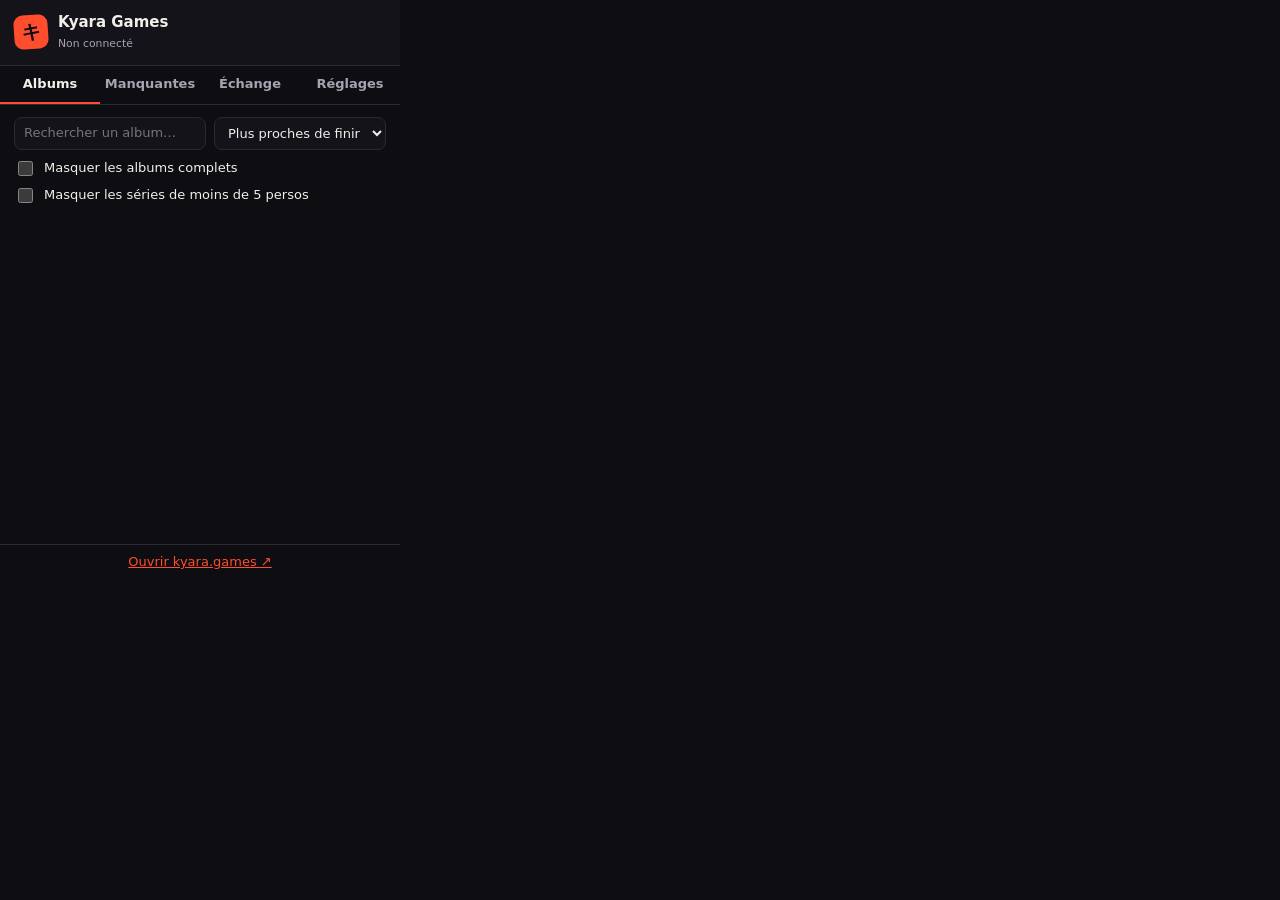
==== src/popup/popup.html @ 9466a93d "Boosters rentables, filtre Amis du classement, séries complètes condensées et verrouillage du dernie" ====
<!doctype html>
<html lang="fr">
  <head>
    <meta charset="utf-8" />
    <title>Kyara Games</title>
    <link rel="stylesheet" href="popup.css" />
  </head>
  <body>
    <header class="top">
      <div class="brand"><b>キ</b><div><h1>Kyara Games</h1><small id="who">Non connecté</small></div></div>
      <div class="packs" id="packs" title="Boosters gratuits"></div>
    </header>

    <div class="update" id="update" hidden>
      <span id="update-text"></span>
      <button type="button" id="update-go">Mettre à jour</button>
      <p class="update-help" id="update-help" hidden></p>
    </div>

    <nav class="tabs" role="tablist">
      <button role="tab" data-tab="albums" aria-selected="true">Albums</button>
      <button role="tab" data-tab="missing">Manquantes</button>
      <button role="tab" data-tab="trade">Échange</button>
      <button role="tab" data-tab="settings">Réglages</button>
    </nav>

    <main>
      <div id="notice" class="notice" hidden></div>

      <section data-panel="albums">
        <div class="tools">
          <input id="album-q" type="search" placeholder="Rechercher un album…" />
          <select id="album-sort">
            <option value="close">Plus proches de finir</option>
            <option value="pct">Plus avancés</option>
            <option value="az">A → Z</option>
          </select>
        </div>
        <label class="switch"><input type="checkbox" data-setting="hideComplete" /> Masquer les albums complets</label>
        <label class="switch"><input type="checkbox" data-setting="hideSmall" /> Masquer les séries de moins de 5 persos</label>
        <p class="summary" id="album-summary"></p>
        <ul class="albums" id="albums"></ul>
      </section>

      <section data-panel="missing" hidden>
        <div class="tools">
          <input id="missing-q" type="search" placeholder="Perso ou univers…" />
          <select id="missing-r"><option value="">Toutes raretés</option></select>
        </div>
        <select id="missing-s" class="full"><option value="">Tous les albums</option></select>
        <p class="summary" id="missing-summary"></p>
        <div class="grid" id="missing"></div>
      </section>

      <section data-panel="trade" hidden>
        <p class="hint">Ouvre un échange sur kyara.games : le joueur est repris ici automatiquement. Tu peux aussi choisir un ami.</p>
        <div class="tools">
          <select id="partner-pick" class="full"><option value="">Choisir un joueur…</option></select>
        </div>
        <div id="trade"></div>
      </section>

      <section data-panel="settings" hidden>
        <h2>Sur le site</h2>
        <label class="switch"><input type="checkbox" data-setting="hideComplete" /> Masquer les albums complets</label>
        <label class="switch"><input type="checkbox" data-setting="hideSmall" /> Masquer les séries de moins de 5 persos</label>
        <label class="switch"><input type="checkbox" data-setting="badgeMissing" /> Badge « Manquante » sur les cartes (hors marché, sauf pendant un échange)</label>
        <label class="switch"><input type="checkbox" data-setting="badgeDupes" /> Badge « ×N » sur mes doublons (Collection et échanges) et « Unique » sur mes cartes en un seul exemplaire (échanges)</label>
        <label class="switch"><input type="checkbox" data-setting="theirDupes" /> Filtre « Ses doublons » activé d’office dans les propositions d’échange</label>
        <label class="switch"><input type="checkbox" data-setting="lockLastListed" /> Verrouiller le dernier exemplaire d’une carte dont un doublon est en vente</label>
        <h2>Notifications</h2>
        <label class="switch"><input type="checkbox" data-setting="notifyBoosters" /> Boosters gratuits pleins</label>
        <label class="switch"><input type="checkbox" data-setting="notifyWish" /> Mes envies mises en vente au marché</label>
        <label class="switch"><input type="checkbox" data-setting="notifyTrades" /> Échanges (propositions, réponses, messages)</label>
        <label class="switch"><input type="checkbox" data-setting="notifyMarket" /> Transactions (ventes, achats, enchères)</label>
        <label class="switch"><input type="checkbox" data-setting="notifyFriends" /> Amis</label>
        <label class="switch"><input type="checkbox" data-setting="notifyOther" /> Autres (équipe, cadeaux, parrainage…)</label>
        <label class="row">Vérifier toutes les
          <select data-setting="pollMinutes">
            <option value="1">1 min</option>
            <option value="2">2 min</option>
            <option value="5">5 min</option>
            <option value="10">10 min</option>
          </select>
        </label>
        <div class="actions">
          <button id="test">Tester une notification</button>
          <button id="refresh">Actualiser les données</button>
        </div>
        <p class="hint">La connexion est reprise automatiquement de ton onglet kyara.games. Rien n’est envoyé ailleurs que sur kyara.games.</p>
      </section>
    </main>

    <footer><a href="#" id="open-site">Ouvrir kyara.games ↗</a></footer>
    <script type="module" src="popup.js"></script>
  </body>
</html>
---- src/popup/popup.css ----
:root {
  --bg: #0e0d12;
  --panel: #15131a;
  --line: #2c2934;
  --text: #f2eee8;
  --muted: #a8a3b1;
  --accent: #ff4d2e;
  --ok: #3fbf7f;
  color-scheme: dark;
}

* {
  box-sizing: border-box;
}

body {
  margin: 0;
  width: 400px;
  height: 580px;
  display: flex;
  flex-direction: column;
  background: var(--bg);
  color: var(--text);
  font: 13px/1.45 system-ui, 'Segoe UI', sans-serif;
}

a {
  color: var(--accent);
}

.top {
  display: flex;
  align-items: center;
  justify-content: space-between;
  padding: 12px 14px;
  background: var(--panel);
  border-bottom: 1px solid var(--line);
}

.brand {
  display: flex;
  gap: 10px;
  align-items: center;
}

.brand > b {
  width: 34px;
  height: 34px;
  display: grid;
  place-items: center;
  background: var(--accent);
  color: var(--bg);
  border-radius: 9px;
  font: 900 19px system-ui;
  transform: rotate(-4deg);
}

h1 {
  margin: 0;
  font-size: 15px;
}

.brand small {
  color: var(--muted);
}

.packs {
  text-align: right;
  color: var(--muted);
  font-size: 12px;
}

.packs b {
  color: var(--text);
  font-size: 16px;
}

.packs small {
  display: block;
  font-variant-numeric: tabular-nums;
}

.packs.full b {
  color: var(--ok);
}

.tabs {
  display: flex;
  border-bottom: 1px solid var(--line);
}

.tabs button {
  flex: 1;
  padding: 9px 4px;
  background: none;
  border: 0;
  border-bottom: 2px solid transparent;
  color: var(--muted);
  font: inherit;
  font-weight: 600;
  cursor: pointer;
}

.tabs button[aria-selected='true'] {
  color: var(--text);
  border-bottom-color: var(--accent);
}

main {
  flex: 1;
  overflow: auto;
  padding: 12px 14px;
}

/* New version published on GitHub */
.update {
  display: flex;
  flex-wrap: wrap;
  align-items: center;
  gap: 6px 10px;
  padding: 8px 14px;
  background: var(--ok);
  color: #08130d;
  font-weight: 700;
}

.update[hidden] {
  display: none;
}

.update > span {
  flex: 1;
}

.update button {
  padding: 5px 12px;
  border: 0;
  border-radius: 999px;
  background: #08130d;
  color: #fff;
  font: inherit;
  font-size: 12px;
  cursor: pointer;
}

.update button:disabled {
  opacity: 0.6;
  cursor: default;
}

.update-help {
  flex-basis: 100%;
  margin: 0;
  font-size: 12px;
  font-weight: 500;
  line-height: 1.4;
}

.update-help[hidden] {
  display: none;
}

.update-help a {
  color: inherit;
}

.notice {
  background: #2a1a17;
  border: 1px solid #5a2b22;
  border-radius: 8px;
  padding: 8px 10px;
  margin-bottom: 10px;
}

.tools {
  display: flex;
  gap: 8px;
  margin-bottom: 8px;
}

input[type='search'],
select {
  background: var(--panel);
  border: 1px solid var(--line);
  color: var(--text);
  font: inherit;
  border-radius: 8px;
  padding: 6px 9px;
  min-width: 0;
}

input[type='search'] {
  flex: 1;
}

.full {
  width: 100%;
  margin-bottom: 8px;
}

.switch,
.row {
  display: flex;
  align-items: center;
  gap: 8px;
  margin: 6px 0;
  cursor: pointer;
}

.switch input {
  accent-color: var(--accent);
  width: 15px;
  height: 15px;
}

.summary,
.hint {
  color: var(--muted);
  font-size: 12px;
  margin: 6px 0 10px;
}

h2 {
  font-size: 13px;
  margin: 14px 0 6px;
  color: var(--muted);
  text-transform: uppercase;
  letter-spacing: 0.06em;
}

.albums {
  list-style: none;
  margin: 0;
  padding: 0;
  display: grid;
  gap: 6px;
}

.albums li {
  background: var(--panel);
  border: 1px solid var(--line);
  border-radius: 8px;
  padding: 8px 10px;
  cursor: pointer;
}

.albums li:hover {
  border-color: var(--accent);
}

.albums li.empty {
  cursor: default;
  color: var(--muted);
}

.a-top {
  display: flex;
  justify-content: space-between;
  gap: 8px;
}

.a-top b {
  overflow: hidden;
  text-overflow: ellipsis;
  white-space: nowrap;
}

.a-top span {
  font-variant-numeric: tabular-nums;
  color: var(--muted);
}

.bar {
  height: 4px;
  background: #24212b;
  border-radius: 4px;
  margin: 6px 0 4px;
  overflow: hidden;
}

.bar i {
  display: block;
  height: 100%;
  background: var(--accent);
}

.albums li.done .bar i {
  background: var(--ok);
}

.albums small {
  color: var(--muted);
}

.grid {
  display: grid;
  grid-template-columns: repeat(4, 1fr);
  gap: 7px;
}

.card {
  position: relative;
  margin: 0;
  background: var(--panel);
  border: 1px solid var(--rc);
  border-radius: 7px;
  overflow: hidden;
}

.card img {
  display: block;
  width: 100%;
  aspect-ratio: 5 / 7;
  object-fit: cover;
  background: #1f1d25;
}

.card figcaption {
  padding: 3px 4px 4px;
  font-size: 10px;
  line-height: 1.25;
}

.card figcaption b {
  display: block;
  white-space: nowrap;
  overflow: hidden;
  text-overflow: ellipsis;
}

.card figcaption span {
  color: #8d8896;
  font-size: 9px;
}

.card .q {
  position: absolute;
  top: 3px;
  right: 3px;
  background: var(--accent);
  color: #fff;
  font: 700 10px system-ui;
  padding: 0 4px;
  border-radius: 5px;
}

details {
  border-top: 1px solid var(--line);
  padding: 4px 0 10px;
}

summary {
  cursor: pointer;
  font-weight: 700;
  padding: 6px 0;
}

summary .n {
  background: var(--accent);
  color: var(--bg);
  border-radius: 999px;
  padding: 0 7px;
  font-size: 11px;
}

.more,
.actions button {
  background: var(--panel);
  border: 1px solid var(--line);
  color: var(--text);
  font: inherit;
  padding: 8px 10px;
  border-radius: 8px;
  cursor: pointer;
}

.more {
  grid-column: 1 / -1;
}

.actions {
  display: flex;
  gap: 8px;
  margin-top: 12px;
}

.actions button:hover,
.more:hover {
  border-color: var(--accent);
}

footer {
  padding: 8px 14px;
  border-top: 1px solid var(--line);
  text-align: center;
}
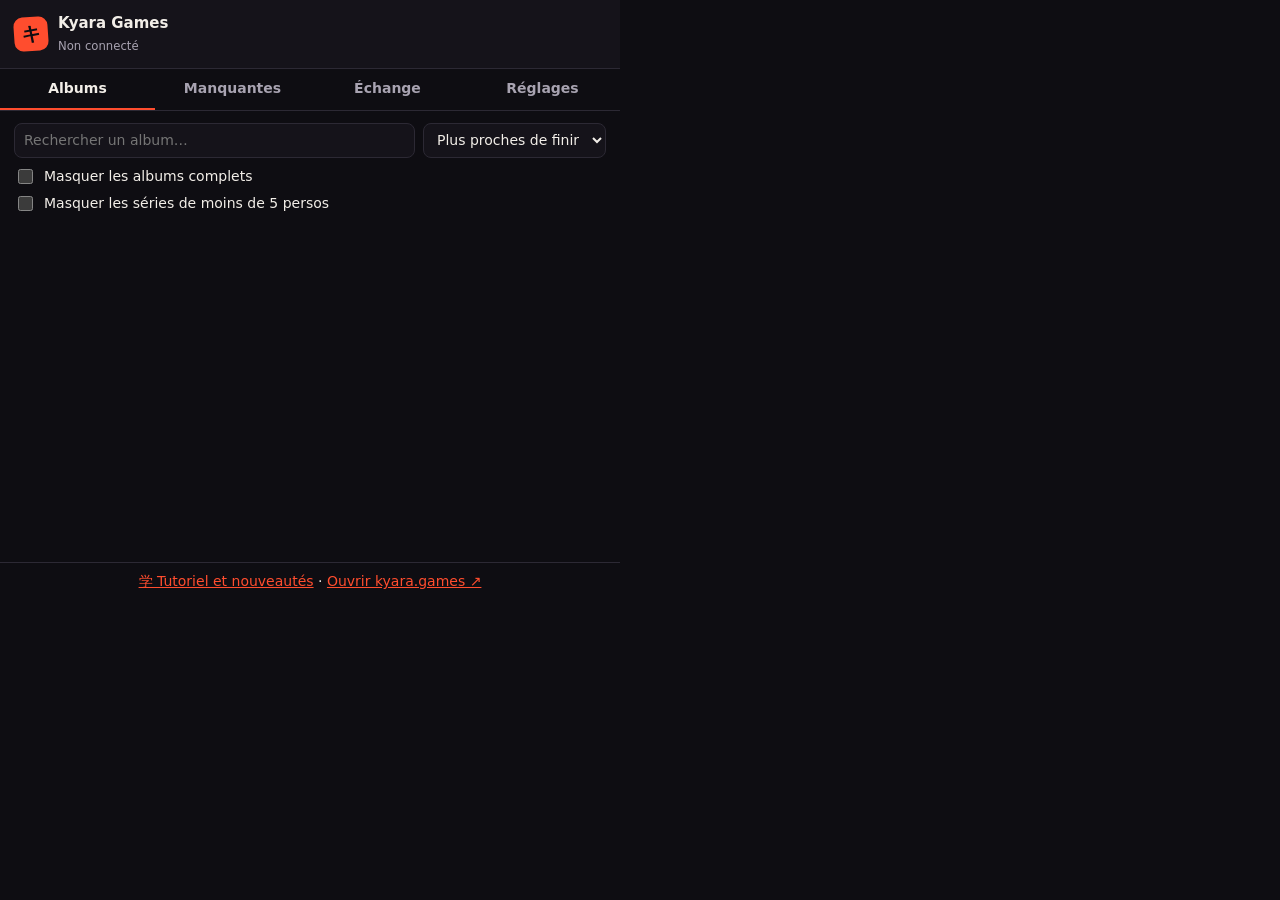
==== commit 570270a2: "Visite guidée et nouveautés après chaque mise à jour, popup élargie, filtre ★ Favoris dans les échan" ====
--- a/src/popup/popup.html
+++ b/src/popup/popup.html
@@ -68,6 +68,7 @@
         <label class="switch"><input type="checkbox" data-setting="badgeDupes" /> Badge « ×N » sur mes doublons (Collection et échanges) et « Unique » sur mes cartes en un seul exemplaire (échanges)</label>
         <label class="switch"><input type="checkbox" data-setting="theirDupes" /> Filtre « Ses doublons » activé d’office dans les propositions d’échange</label>
         <label class="switch"><input type="checkbox" data-setting="lockLastListed" /> Verrouiller le dernier exemplaire d’une carte dont un doublon est en vente</label>
+        <label class="switch"><input type="checkbox" data-setting="cardToWiki" /> Page Collection : un clic sur une carte que j’ai ouvre sa fiche (au lieu de la fenêtre)</label>
         <h2>Notifications</h2>
         <label class="switch"><input type="checkbox" data-setting="notifyBoosters" /> Boosters gratuits pleins</label>
         <label class="switch"><input type="checkbox" data-setting="notifyWish" /> Mes envies mises en vente au marché</label>
@@ -75,8 +76,10 @@
         <label class="switch"><input type="checkbox" data-setting="notifyMarket" /> Transactions (ventes, achats, enchères)</label>
         <label class="switch"><input type="checkbox" data-setting="notifyFriends" /> Amis</label>
         <label class="switch"><input type="checkbox" data-setting="notifyOther" /> Autres (équipe, cadeaux, parrainage…)</label>
+        <label class="switch"><input type="checkbox" data-setting="notifyUpdated" /> Nouvelle version installée (notification et nouveautés sur le site)</label>
         <label class="row">Vérifier toutes les
           <select data-setting="pollMinutes">
+            <option value="0.25">15 s</option>
             <option value="1">1 min</option>
             <option value="2">2 min</option>
             <option value="5">5 min</option>
@@ -87,11 +90,17 @@
           <button id="test">Tester une notification</button>
           <button id="refresh">Actualiser les données</button>
         </div>
+        <h2>Autre appareil</h2>
+        <p class="hint">Pour retrouver tes réglages et tes œuvres favorites sur un autre appareil (PC, téléphone, extension ou script) : copie ton code ici, puis colle-le sur l’autre appareil. Les verrous de cartes et les envies sont déjà gardés par Kyara sur ton compte.</p>
+        <div class="actions"><button id="sync-copy">Copier mon code</button></div>
+        <textarea id="sync-code" rows="2" placeholder="Tape ou colle ici le code de ton autre appareil (ex. 1A2B-3C4D-…)" spellcheck="false"></textarea>
+        <div class="actions"><button id="sync-import">Importer ce code</button></div>
+        <p class="hint" id="sync-msg" role="status"></p>
         <p class="hint">La connexion est reprise automatiquement de ton onglet kyara.games. Rien n’est envoyé ailleurs que sur kyara.games.</p>
       </section>
     </main>
 
-    <footer><a href="#" id="open-site">Ouvrir kyara.games ↗</a></footer>
+    <footer><a href="#" data-open="/#kyx-tutoriel">学 Tutoriel et nouveautés</a> · <a href="#" id="open-site">Ouvrir kyara.games ↗</a></footer>
     <script type="module" src="popup.js"></script>
   </body>
 </html>
--- a/src/popup/popup.css
+++ b/src/popup/popup.css
@@ -15,13 +15,13 @@
 
 body {
   margin: 0;
-  width: 400px;
-  height: 580px;
+  width: 620px;
+  height: 600px;
   display: flex;
   flex-direction: column;
   background: var(--bg);
   color: var(--text);
-  font: 13px/1.45 system-ui, 'Segoe UI', sans-serif;
+  font: 14px/1.5 system-ui, 'Segoe UI', sans-serif;
 }
 
 a {
@@ -108,7 +108,8 @@
 
 main {
   flex: 1;
-  overflow: auto;
+  overflow-x: hidden;
+  overflow-y: auto;
   padding: 12px 14px;
 }
 
@@ -208,6 +209,7 @@
 }
 
 .switch input {
+  flex: none;
   accent-color: var(--accent);
   width: 15px;
   height: 15px;
@@ -216,12 +218,12 @@
 .summary,
 .hint {
   color: var(--muted);
-  font-size: 12px;
+  font-size: 13px;
   margin: 6px 0 10px;
 }
 
 h2 {
-  font-size: 13px;
+  font-size: 14px;
   margin: 14px 0 6px;
   color: var(--muted);
   text-transform: uppercase;
@@ -233,7 +235,8 @@
   margin: 0;
   padding: 0;
   display: grid;
-  gap: 6px;
+  grid-template-columns: repeat(2, minmax(0, 1fr));
+  gap: 8px;
 }
 
 .albums li {
@@ -260,12 +263,14 @@
 }
 
 .a-top b {
+  min-width: 0;
   overflow: hidden;
   text-overflow: ellipsis;
   white-space: nowrap;
 }
 
 .a-top span {
+  flex: none;
   font-variant-numeric: tabular-nums;
   color: var(--muted);
 }
@@ -294,7 +299,7 @@
 
 .grid {
   display: grid;
-  grid-template-columns: repeat(4, 1fr);
+  grid-template-columns: repeat(5, minmax(0, 1fr));
   gap: 7px;
 }
 
@@ -394,3 +399,21 @@
   border-top: 1px solid var(--line);
   text-align: center;
 }
+
+#sync-code {
+  display: block;
+  width: 100%;
+  margin-top: 8px;
+  padding: 6px 9px;
+  border: 1px solid var(--line);
+  border-radius: 8px;
+  background: var(--panel);
+  color: var(--text);
+  font: 12px/1.4 ui-monospace, Consolas, monospace;
+  resize: vertical;
+  word-break: break-all;
+}
+
+#sync-msg:empty {
+  display: none;
+}
